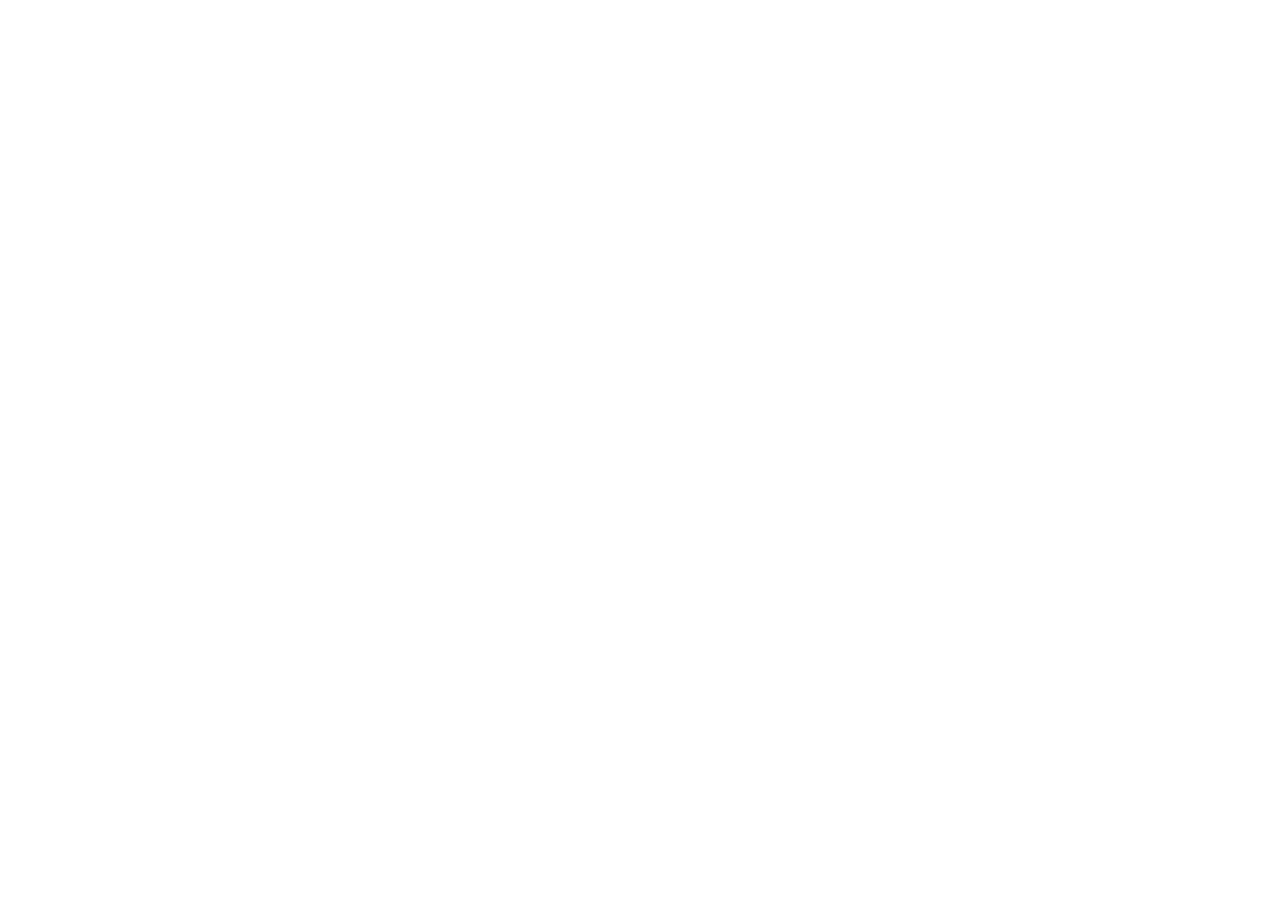
==== index.html @ 97f58878 "bootstrap tutorial set-up" ====
<!DOCTYPE html>
<html lang="en">

<head>
    <meta charset="UTF-8">
    <meta name="viewport" content="width=device-width, initial-scale=1.0">
    <link rel="stylesheet" href="./boostrap/bootstrap-5.3.8-dist/css/bootstrap.min.css">
    <title>Document</title>
</head>

<body>

    <script src="./boostrap/bootstrap-5.3.8-dist/js/bootstrap.bundle.min.js"></script>
</body>

</html>
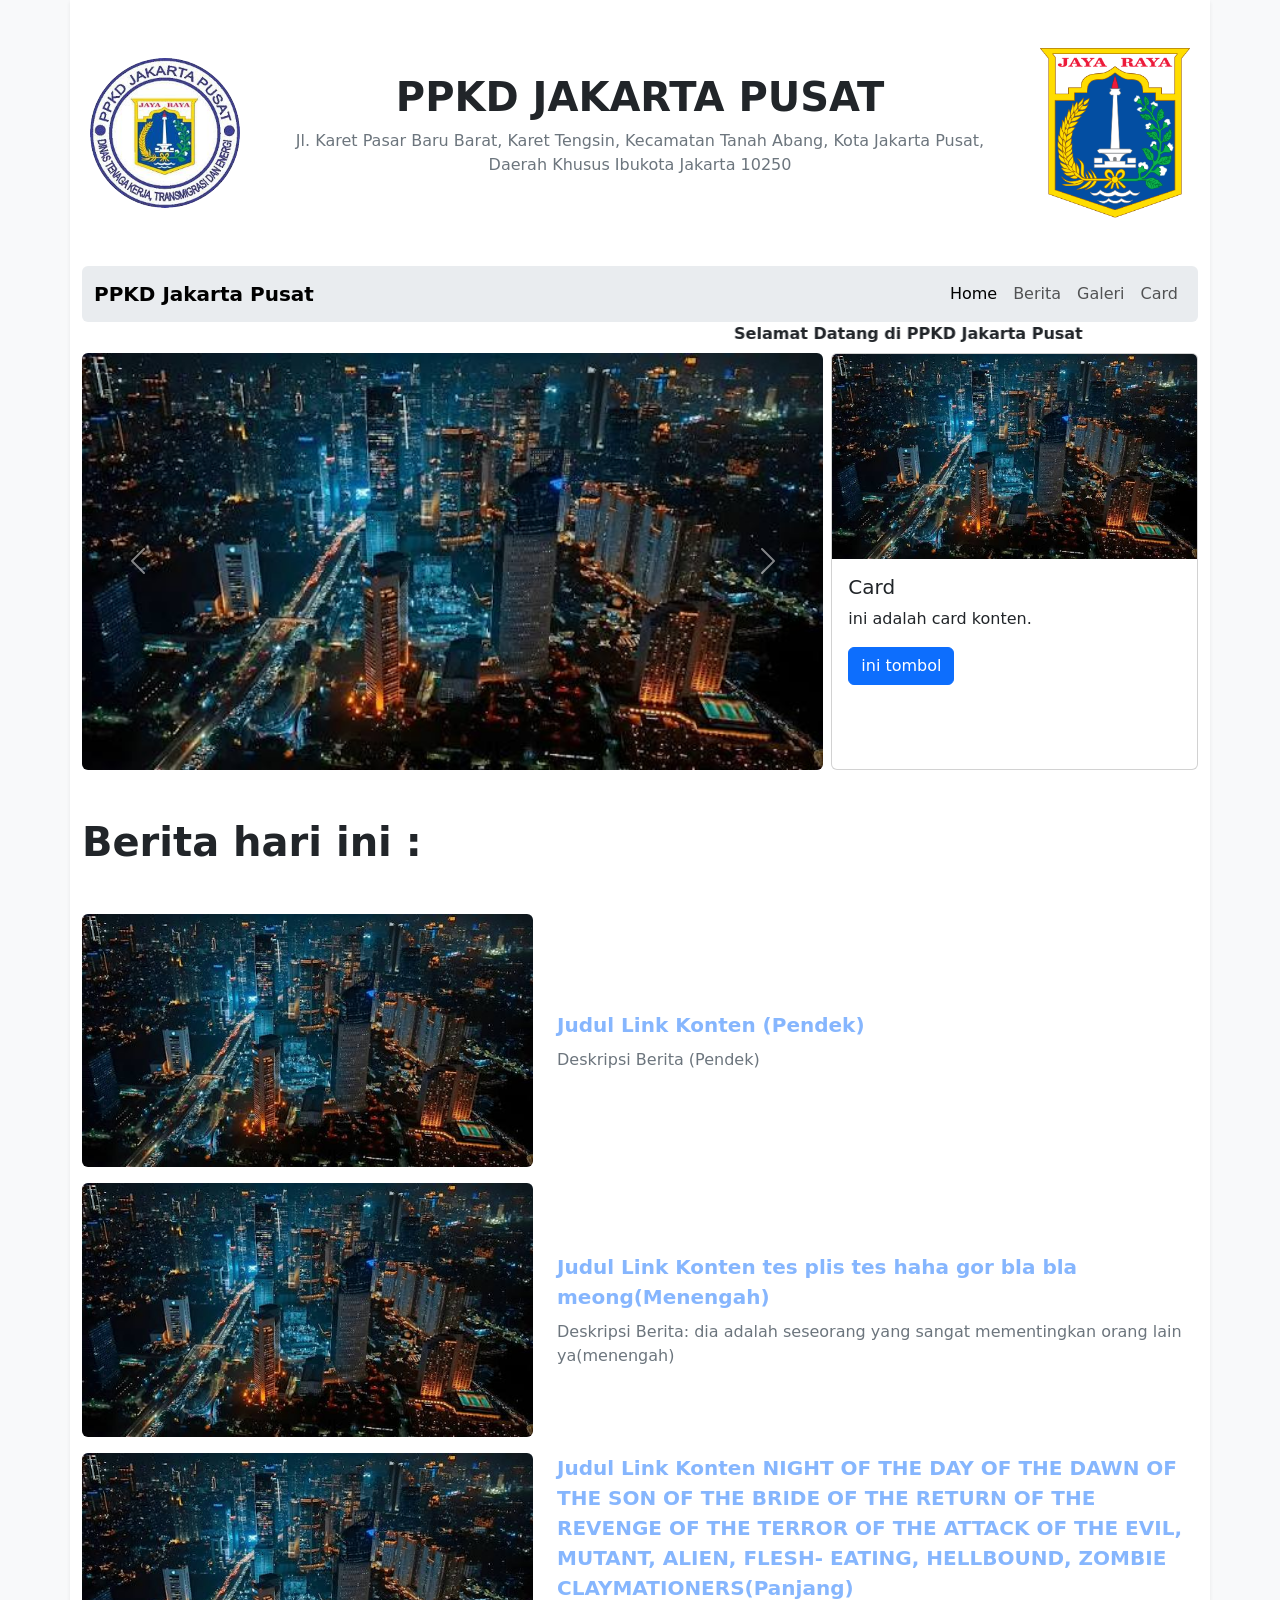
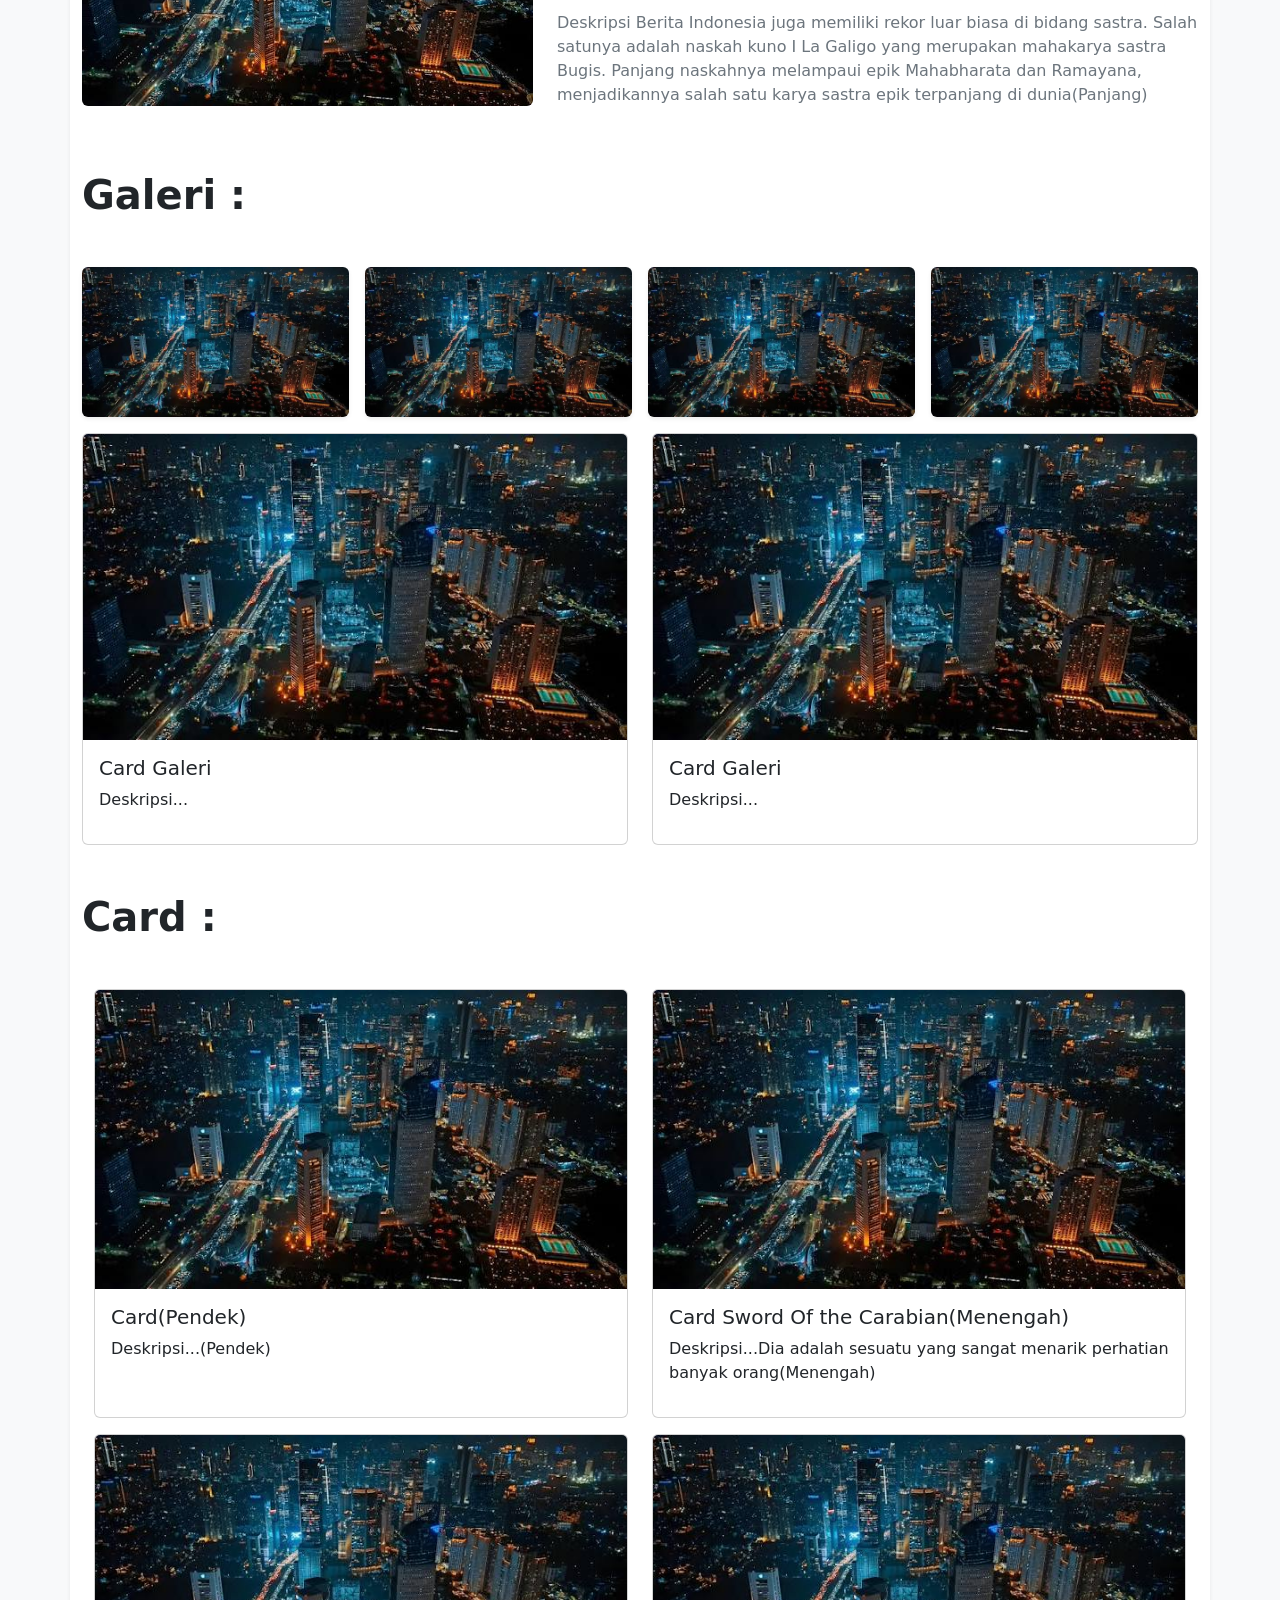
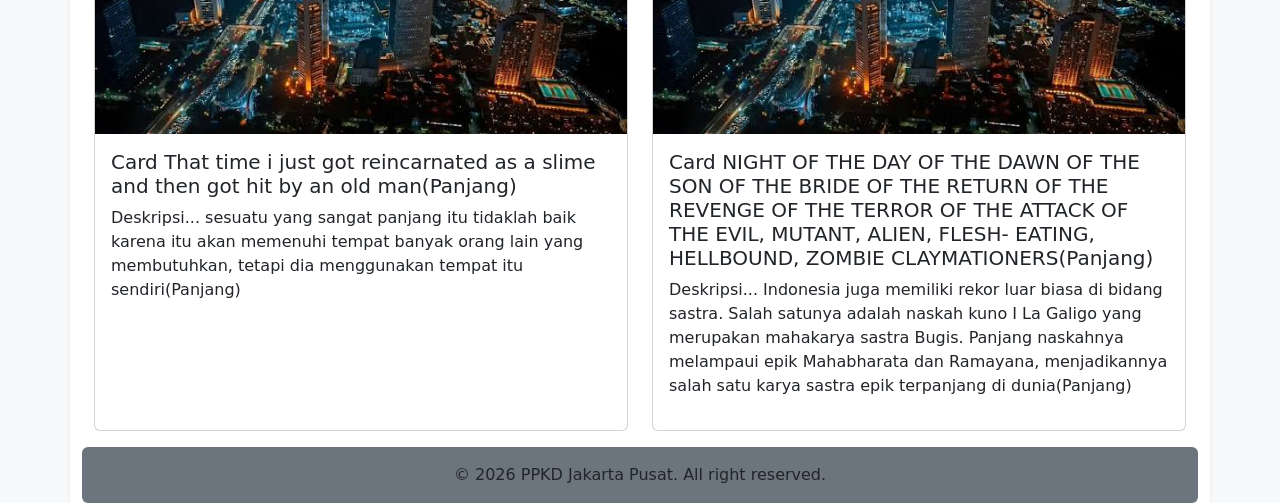
==== commit a279ad0e: "update" ====
--- a/index.html
+++ b/index.html
@@ -5,12 +5,279 @@
     <meta charset="UTF-8">
     <meta name="viewport" content="width=device-width, initial-scale=1.0">
     <link rel="stylesheet" href="./boostrap/bootstrap-5.3.8-dist/css/bootstrap.min.css">
+    <link rel="stylesheet" href="https://cdn.jsdelivr.net/npm/bootstrap-icons@1.13.1/font/bootstrap-icons.min.css">
+    <link rel="stylesheet" href="style.css">
     <title>Document</title>
 </head>
 
-<body>
+<body class="bg-light">
+    <div class="container bg-white shadow-sm">
+        <div class="row py-5 text-center align-items-center">
+            <div class="col-2">
+                <img class="img-fluid rounded-circle" src="./assets/ppkd.jpg" width="150" alt="">
+            </div>
+            <div class="col-8 address">
+                <h1 class="fw-bold">PPKD JAKARTA PUSAT</h1>
+                <p class="text-secondary">Jl. Karet Pasar Baru Barat, Karet Tengsin, Kecamatan Tanah Abang, Kota Jakarta
+                    Pusat, Daerah Khusus
+                    Ibukota Jakarta 10250</p>
+            </div>
+            <div class="col-2">
+                <img class="img-fluid" src="./assets/dki.webp" width="150" alt="">
+            </div>
+        </div>
+        <!-- ini navbar -->
+        <nav class="navbar navbar-expand-lg bg-body-secondary rounded sticky-top">
+            <div class="container-fluid">
+                <a class="navbar-brand fw-bold" href="#">PPKD Jakarta Pusat</a>
+                <button class="navbar-toggler" type="button" data-bs-toggle="collapse" data-bs-target="#navbarNav"
+                    aria-controls="navbarNav" aria-expanded="false" aria-label="Toggle navigation">
+                    <span class="navbar-toggler-icon"></span>
+                </button>
+                <div class="collapse navbar-collapse" id="navbarNav">
+                    <ul class="navbar-nav ms-auto">
+                        <li class="nav-item">
+                            <a class="nav-link active" aria-current="page" href="#">Home</a>
+                        </li>
+                        <li class="nav-item">
+                            <a class="nav-link" href="#berita">Berita</a>
+                        </li>
+                        <li class="nav-item">
+                            <a class="nav-link" href="#galeri">Galeri</a>
+                        </li>
+                        <li class="nav-item">
+                            <a class="nav-link" href="#card">Card</a>
+                        </li>
+                    </ul>
+                </div>
+            </div>
+        </nav>
+        <marquee id="" class="text-opacity-75 fw-semibold" behavior="alternate" direction="left">Selamat Datang di
+            PPKD
+            Jakarta
+            Pusat</marquee>
+        <div class="row g-2 align-items-stretch">
+            <div class=" col-md-8 d-flex">
+                <div id="carouselExampleAutoplaying" class="carousel slide w-100 h-100" data-bs-ride="carousel">
+                    <div class="carousel-inner h-100 rounded">
+                        <div class="carousel-item h-100 active">
+                            <img src="./assets/images.jpg" class="d-block w-100 h-100 object-fit-cover" alt="...">
+                        </div>
+                        <div class="carousel-item h-100">
+                            <img src="./assets/images.jpg" class="d-block w-100 h-100 object-fit-cover" alt="...">
+                        </div>
+                        <div class="carousel-item h-100">
+                            <img src="./assets/images.jpg" class="d-block w-100 h-100 object-fit-cover" alt="...">
+                        </div>
+                    </div>
+                    <button class="carousel-control-prev" type="button" data-bs-target="#carouselExampleAutoplaying"
+                        data-bs-slide="prev">
+                        <span class="carousel-control-prev-icon" aria-hidden="true"></span>
+                        <span class="visually-hidden">Previous</span>
+                    </button>
+                    <button class="carousel-control-next" type="button" data-bs-target="#carouselExampleAutoplaying"
+                        data-bs-slide="next">
+                        <span class="carousel-control-next-icon" aria-hidden="true"></span>
+                        <span class="visually-hidden">Next</span>
+                    </button>
+                </div>
+            </div>
+            <div class="col-md-4 d-flex">
+                <div class="card w-100">
+                    <img src="./assets/images.jpg" class="card-img-top" alt="...">
+                    <div class="card-body">
+                        <h5 class="card-title">Card</h5>
+                        <p class="card-text">ini adalah card konten.</p>
+                        <a href="#" class="btn btn-primary">ini tombol</a>
+                    </div>
+                </div>
+            </div>
+            <!-- <div class="col-md-4">
+                <div class="card">
+                    <div class="card-header">
+                        <h3 class="card-title">ini judul card</h3>
+                    </div>
+                    <div class="card-body">
+                        <p>tes konten bos</p>
+                    </div>
+                    <div class="card-footer">
+                        <p>ini footer dawg</p>
+                    </div>
+                </div>
+            </div> -->
+
+
+        </div>
+        <h3 id="berita" class="fw-bold fs-1 my-5 text-opacity-75">Berita hari ini :</h3>
+        <div class="d-flex flex-column">
+            <div class="row gy-2 d-flex align-items-center justify-content-center mb-3">
+                <div class="col-md-5">
+                    <img class="w-100 rounded" src="./assets/images.jpg" alt="">
+                </div>
+                <div class="col-md-7">
+                    <a href="#" class="fs-5 text-decoration-none fw-semibold text-primary text-opacity-50">Judul Link
+                        Konten (Pendek)</a><span class="text-secondary d-block mt-2 fs-6">Deskripsi Berita
+                        (Pendek)</span>
+                </div>
+            </div>
+            <div class="row gy-2 d-flex align-items-center justify-content-center mb-3">
+                <div class="col-md-5">
+                    <img class="w-100 rounded" src="./assets/images.jpg" alt="">
+                </div>
+                <div class="col-md-7">
+                    <a href="#" class="fs-5 text-decoration-none fw-semibold text-primary text-opacity-50">Judul Link
+                        Konten tes plis tes haha gor bla bla meong(Menengah)</a><span
+                        class="text-secondary d-block mt-2 fs-6">Deskripsi Berita: dia adalah seseorang yang sangat
+                        mementingkan orang lain ya(menengah)</span>
+                </div>
+            </div>
+            <div class="row gy-2 d-flex align-items-center justify-content-center mb-3">
+                <div class="col-md-5">
+                    <img class="w-100 rounded" src="./assets/images.jpg" alt="">
+                </div>
+                <div class="col-md-7">
+                    <a href="#" class="fs-5 text-decoration-none fw-semibold text-primary text-opacity-50">Judul Link
+                        Konten NIGHT OF THE DAY OF THE DAWN OF THE SON OF THE BRIDE OF THE RETURN OF THE REVENGE OF THE
+                        TERROR OF THE ATTACK OF THE
+                        EVIL, MUTANT, ALIEN, FLESH- EATING, HELLBOUND, ZOMBIE CLAYMATIONERS(Panjang)</a><span
+                        class="text-secondary d-block mt-2 fs-6">Deskripsi Berita Indonesia juga memiliki rekor luar
+                        biasa di bidang sastra. Salah satunya adalah naskah kuno I La Galigo yang merupakan
+                        mahakarya sastra Bugis. Panjang naskahnya melampaui epik Mahabharata dan Ramayana, menjadikannya
+                        salah satu karya sastra
+                        epik terpanjang di dunia(Panjang)</span>
+                </div>
+            </div>
+        </div>
+        <h3 id="galeri" class="fw-bold fs-1 my-5 text-opacity-75">Galeri :</h3>
+        <div class="row g-3 mb-3">
+            <div role="button" class="col-6 col-md-4 col-lg-3" data-bs-toggle="modal" data-bs-target="#staticBackdrop">
+                <img src="./assets/images.jpg" class="img-fluid rounded shadow-sm" alt="">
+            </div>
+
+            <div role="button" class="col-6 col-md-4 col-lg-3" data-bs-toggle="modal" data-bs-target="#staticBackdrop">
+                <img src="./assets/images.jpg" class="img-fluid rounded shadow-sm" alt="">
+            </div>
+
+            <div role="button" class="col-6 col-md-4 col-lg-3" data-bs-toggle="modal" data-bs-target="#staticBackdrop">
+                <img src="./assets/images.jpg" class="img-fluid rounded shadow-sm" alt="">
+            </div>
+
+            <div role="button" class="col-6 col-md-4 col-lg-3" data-bs-toggle="modal" data-bs-target="#staticBackdrop">
+                <img src="./assets/images.jpg" class="img-fluid rounded shadow-sm" alt="">
+            </div>
+        </div>
+        <div role="button" class="row g-4">
+            <div class="col-md-6">
+                <div class="card h-100">
+                    <img src="./assets/images.jpg" class="card-img-top" alt="">
+                    <div class="card-body">
+                        <h5>Card Galeri</h5>
+                        <p>Deskripsi...</p>
+                    </div>
+                </div>
+            </div>
+            <div class="col-md-6">
+                <div class="card h-100">
+                    <img src="./assets/images.jpg" class="card-img-top" alt="">
+                    <div class="card-body">
+                        <h5>Card Galeri</h5>
+                        <p>Deskripsi...</p>
+                    </div>
+                </div>
+            </div>
+        </div>
+        <h3 id="card" class="fw-bold fs-1 my-5 text-opacity-75">Card :</h3>
+        <div class="container d-flex flex-column">
+            <div role="button" class="row g-4 mb-3">
+                <div class="col-md-6">
+                    <div class="card h-100">
+                        <img src="./assets/images.jpg" class="card-img-top" alt="">
+                        <div class="card-body">
+                            <h5>Card(Pendek)</h5>
+                            <p>Deskripsi...(Pendek)</p>
+                        </div>
+                    </div>
+                </div>
+                <div class="col-md-6">
+                    <div class="card h-100">
+                        <img src="./assets/images.jpg" class="card-img-top" alt="">
+                        <div class="card-body">
+                            <h5>Card Sword Of the Carabian(Menengah)</h5>
+                            <p>Deskripsi...Dia adalah sesuatu yang sangat menarik perhatian banyak orang(Menengah)</p>
+                        </div>
+                    </div>
+                </div>
+            </div>
+            <div role="button" class="row g-4 mb-3">
+                <div class="col-md-6">
+                    <div class="card h-100">
+                        <img src="./assets/images.jpg" class="card-img-top" alt="">
+                        <div class="card-body">
+                            <h5>Card That time i just got reincarnated as a slime and then got hit by an old
+                                man(Panjang)</h5>
+                            <p>Deskripsi... sesuatu yang sangat panjang itu tidaklah baik karena itu akan memenuhi
+                                tempat banyak orang lain yang membutuhkan, tetapi dia menggunakan tempat itu
+                                sendiri(Panjang)</p>
+                        </div>
+                    </div>
+                </div>
+                <div class="col-md-6">
+                    <div class="card h-100">
+                        <img src="./assets/images.jpg" class="card-img-top" alt="">
+                        <div class="card-body">
+                            <h5>Card NIGHT OF THE DAY OF THE DAWN OF THE SON OF THE BRIDE OF THE RETURN OF THE
+                                REVENGE OF THE TERROR OF THE ATTACK OF THE
+                                EVIL, MUTANT, ALIEN, FLESH- EATING, HELLBOUND, ZOMBIE CLAYMATIONERS(Panjang)</h5>
+                            <p>Deskripsi... Indonesia juga memiliki rekor luar biasa di bidang sastra. Salah satunya
+                                adalah naskah kuno I La Galigo yang merupakan
+                                mahakarya sastra Bugis. Panjang naskahnya melampaui epik Mahabharata dan Ramayana,
+                                menjadikannya salah satu karya sastra
+                                epik terpanjang di dunia(Panjang)</p>
+                        </div>
+                    </div>
+                </div>
+            </div>
+        </div>
+
+
+
+
+
+
+
+
+
+
+
+
+        <!-- Modal -->
+        <div class="modal fade" id="staticBackdrop" data-bs-backdrop="static" data-bs-keyboard="false" tabindex="-1"
+            aria-labelledby="staticBackdropLabel" aria-hidden="true">
+            <div class="modal-dialog modal-dialog-centered">
+                <div class="modal-content">
+                    <div class="modal-header">
+                        <h1 class="modal-title fs-5" id="staticBackdropLabel">Gambar Galeri</h1>
+                        <button type="button" class="btn-close" data-bs-dismiss="modal" aria-label="Close"></button>
+                    </div>
+                    <div class="modal-body">
+                        <img src="./assets/images.jpg" class="card-img-top" alt="">
+                    </div>
+                    <div class="modal-footer">
+                        <button type="button" class="btn btn-secondary" data-bs-dismiss="modal">Close</button>
+                    </div>
+                </div>
+            </div>
+        </div>
+
+        <footer class="bg-secondary py-3 text-center w-100 rounded">
+            © 2026 PPKD Jakarta Pusat. All right reserved.
+        </footer>
+
+    </div>
+
 
     <script src="./boostrap/bootstrap-5.3.8-dist/js/bootstrap.bundle.min.js"></script>
+    <script src="script.js"></script>
 </body>
 
 </html>
--- a/style.css
+++ b/style.css
@@ -0,0 +1,23 @@
+/* ukuran mobile */
+@media (max-width: 600px) {
+  .address h1 {
+    font-size: 15px;
+  }
+  .address p {
+    font-size: 10px;
+  }
+}
+
+/* .carousel-item img {
+  height: 500px;
+  object-fit: cover;
+  width: 100%;
+} */
+
+.carousel {
+  aspect-ratio: 16 / 9;
+}
+
+html {
+  scroll-padding-top: 80px;
+}
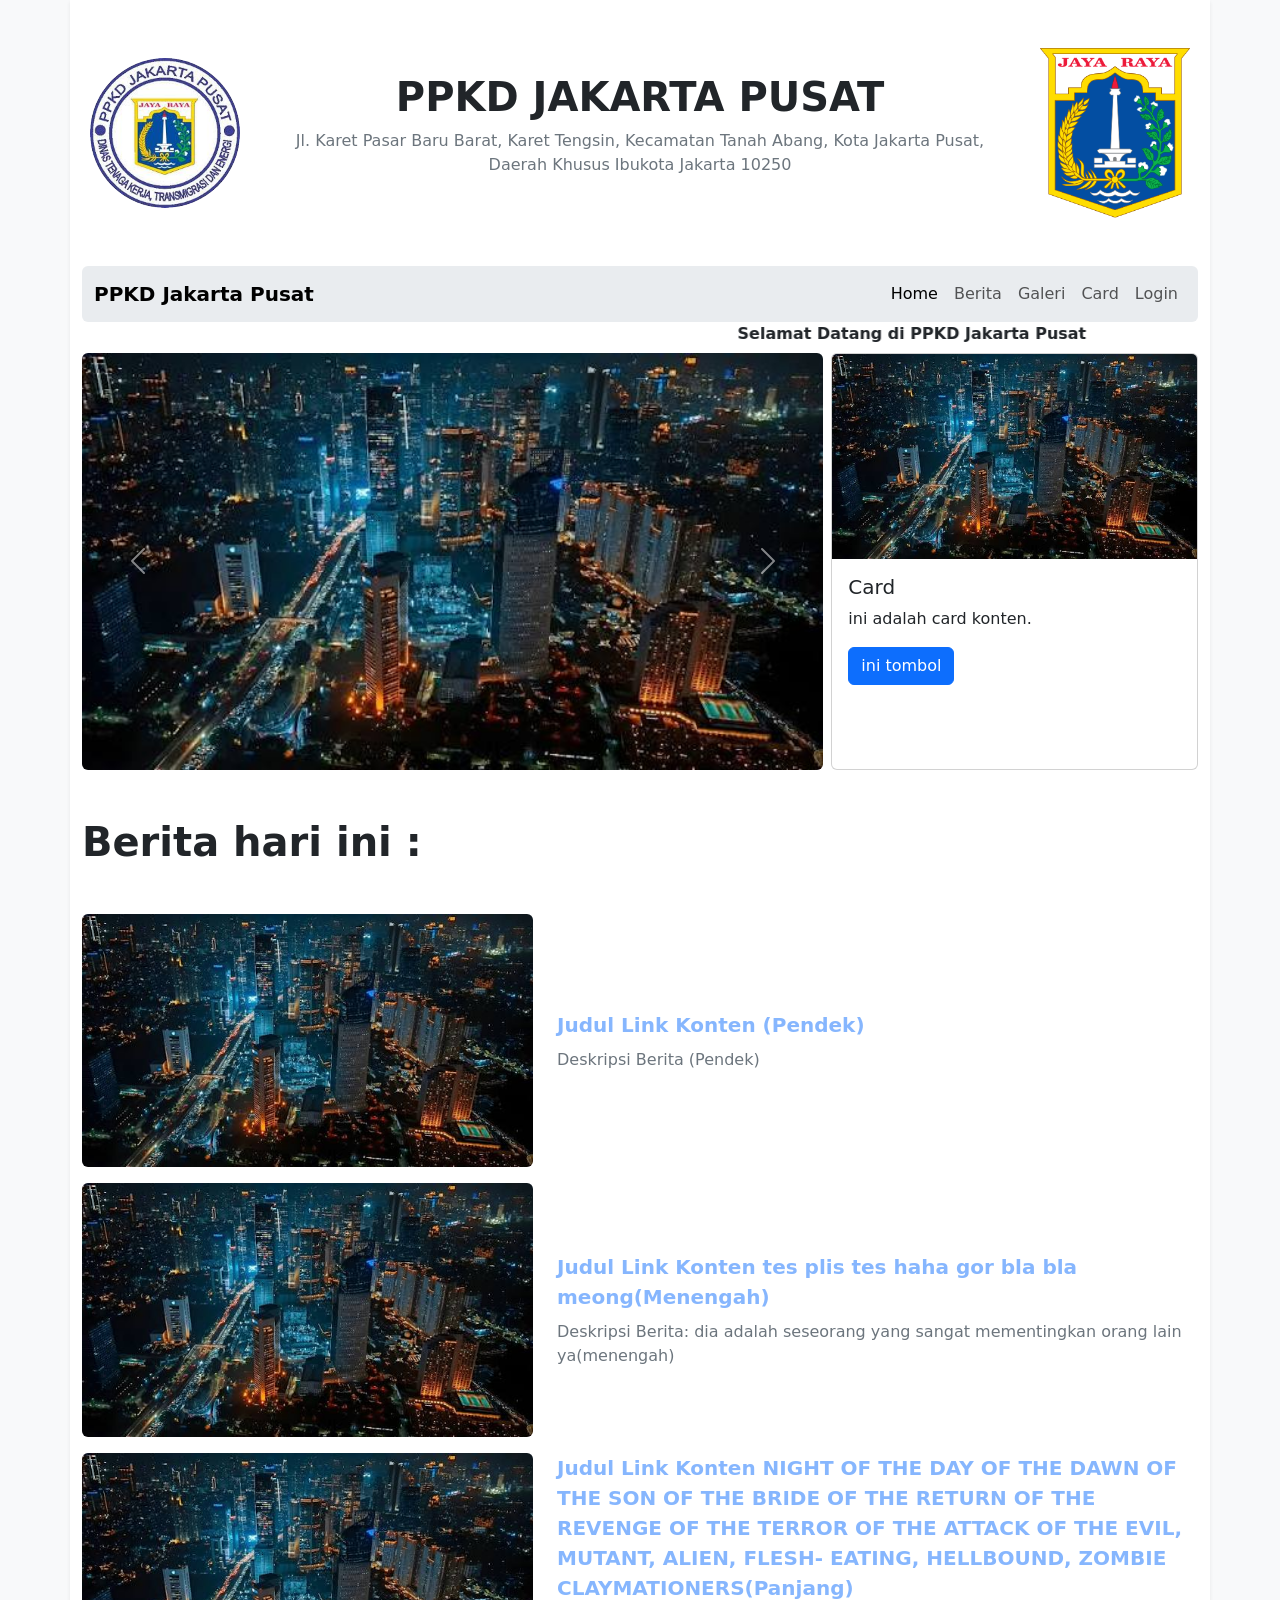
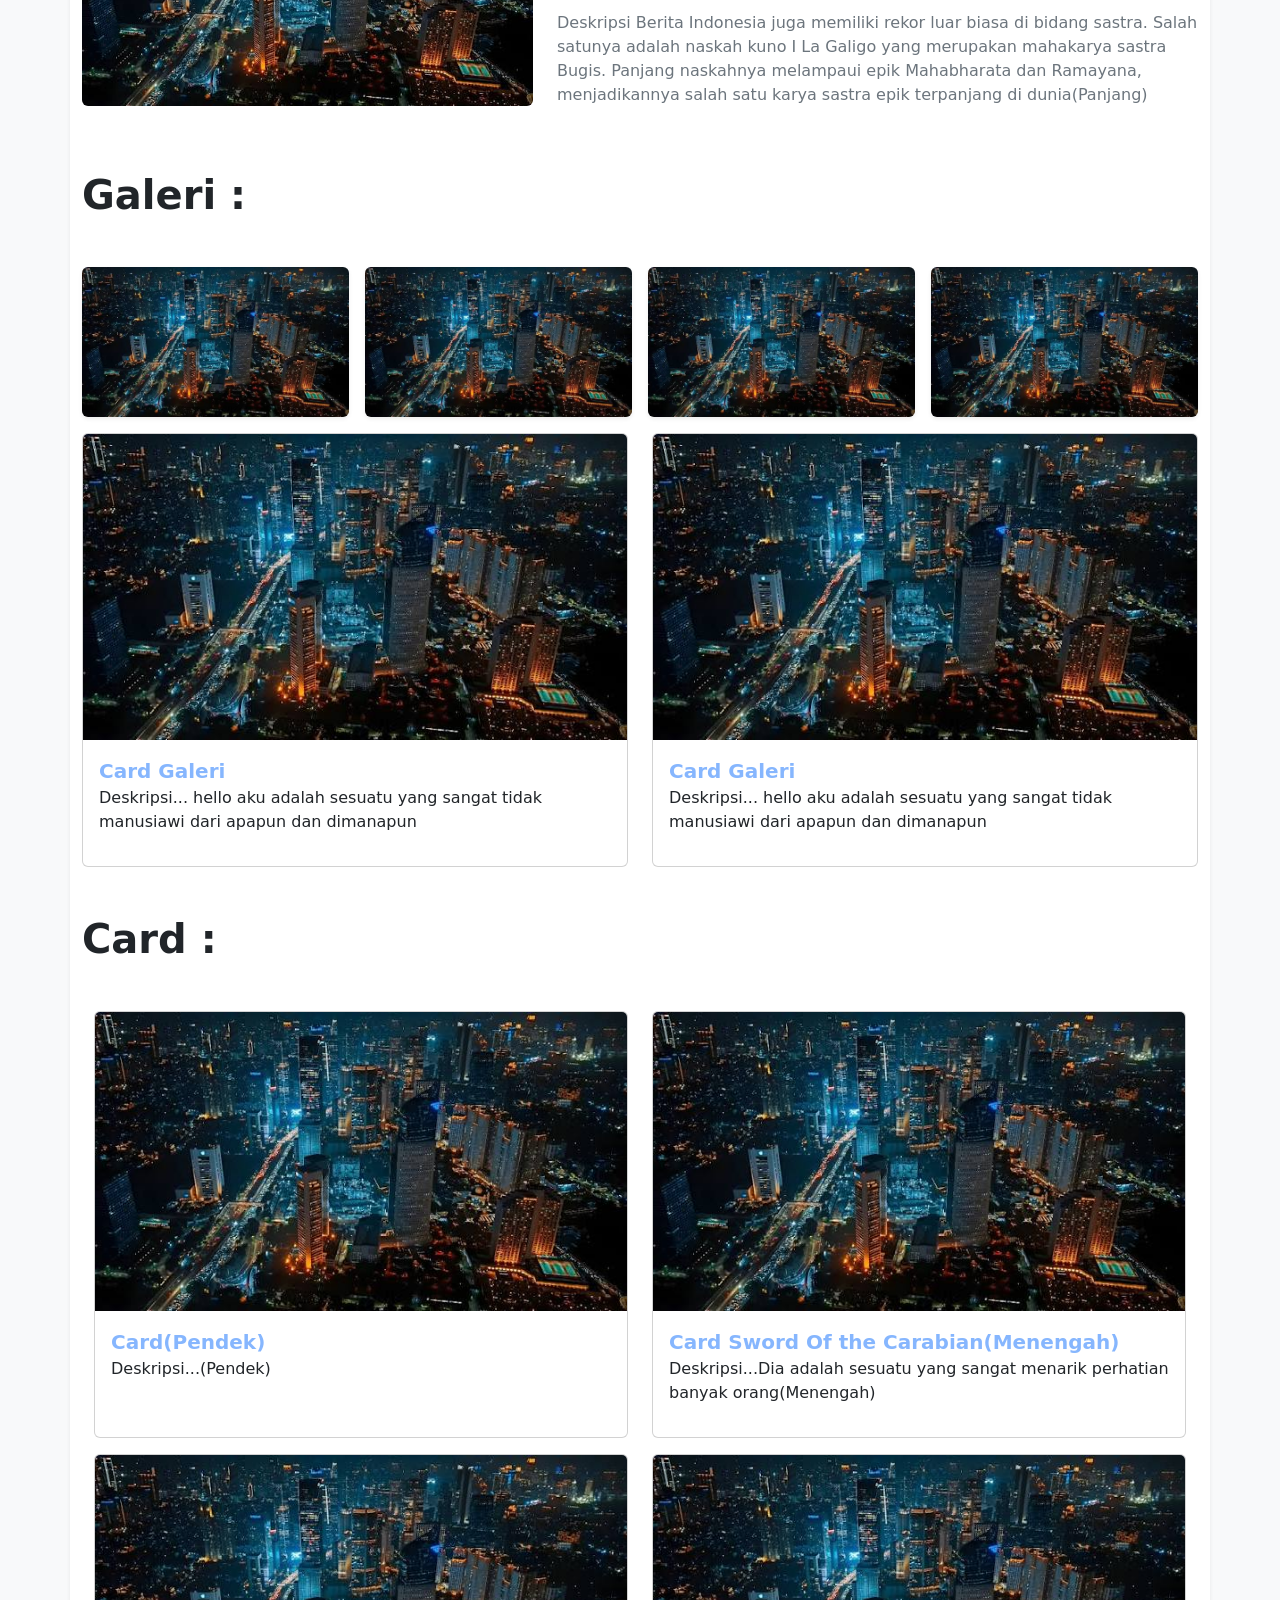
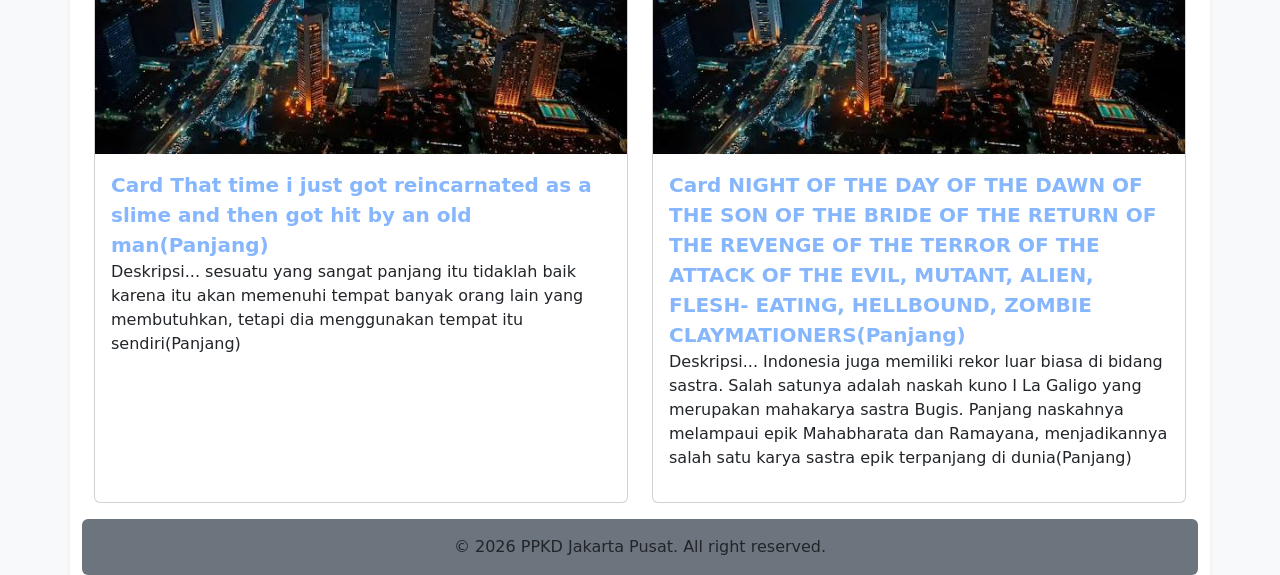
==== commit 4744389a: "another update for login stuff" ====
--- a/index.html
+++ b/index.html
@@ -47,6 +47,9 @@
                         </li>
                         <li class="nav-item">
                             <a class="nav-link" href="#card">Card</a>
+                        </li>
+                        <li class="nav-item">
+                            <a class="nav-link" href="./login.html">Login</a>
                         </li>
                     </ul>
                 </div>
@@ -171,8 +174,10 @@
                 <div class="card h-100">
                     <img src="./assets/images.jpg" class="card-img-top" alt="">
                     <div class="card-body">
-                        <h5>Card Galeri</h5>
-                        <p>Deskripsi...</p>
+                        <a href="#" class="fs-5 text-decoration-none fw-semibold text-primary text-opacity-50">Card
+                            Galeri</a>
+                        <p>Deskripsi... hello aku adalah sesuatu yang sangat tidak manusiawi dari apapun dan dimanapun
+                        </p>
                     </div>
                 </div>
             </div>
@@ -180,8 +185,10 @@
                 <div class="card h-100">
                     <img src="./assets/images.jpg" class="card-img-top" alt="">
                     <div class="card-body">
-                        <h5>Card Galeri</h5>
-                        <p>Deskripsi...</p>
+                        <a href="#" class="fs-5 text-decoration-none fw-semibold text-primary text-opacity-50">Card
+                            Galeri</a>
+                        <p>Deskripsi... hello aku adalah sesuatu yang sangat tidak manusiawi dari apapun dan dimanapun
+                        </p>
                     </div>
                 </div>
             </div>
@@ -193,7 +200,8 @@
                     <div class="card h-100">
                         <img src="./assets/images.jpg" class="card-img-top" alt="">
                         <div class="card-body">
-                            <h5>Card(Pendek)</h5>
+                            <a href="#"
+                                class="fs-5 text-decoration-none fw-semibold text-primary text-opacity-50">Card(Pendek)</a>
                             <p>Deskripsi...(Pendek)</p>
                         </div>
                     </div>
@@ -202,7 +210,8 @@
                     <div class="card h-100">
                         <img src="./assets/images.jpg" class="card-img-top" alt="">
                         <div class="card-body">
-                            <h5>Card Sword Of the Carabian(Menengah)</h5>
+                            <a href="#" class="fs-5 text-decoration-none fw-semibold text-primary text-opacity-50">Card
+                                Sword Of the Carabian(Menengah)</a>
                             <p>Deskripsi...Dia adalah sesuatu yang sangat menarik perhatian banyak orang(Menengah)</p>
                         </div>
                     </div>
@@ -213,8 +222,9 @@
                     <div class="card h-100">
                         <img src="./assets/images.jpg" class="card-img-top" alt="">
                         <div class="card-body">
-                            <h5>Card That time i just got reincarnated as a slime and then got hit by an old
-                                man(Panjang)</h5>
+                            <a href="#" class="fs-5 text-decoration-none fw-semibold text-primary text-opacity-50">Card
+                                That time i just got reincarnated as a slime and then got hit by an old
+                                man(Panjang)</a>
                             <p>Deskripsi... sesuatu yang sangat panjang itu tidaklah baik karena itu akan memenuhi
                                 tempat banyak orang lain yang membutuhkan, tetapi dia menggunakan tempat itu
                                 sendiri(Panjang)</p>
@@ -225,9 +235,10 @@
                     <div class="card h-100">
                         <img src="./assets/images.jpg" class="card-img-top" alt="">
                         <div class="card-body">
-                            <h5>Card NIGHT OF THE DAY OF THE DAWN OF THE SON OF THE BRIDE OF THE RETURN OF THE
+                            <a href="#" class="fs-5 text-decoration-none fw-semibold text-primary text-opacity-50">Card
+                                NIGHT OF THE DAY OF THE DAWN OF THE SON OF THE BRIDE OF THE RETURN OF THE
                                 REVENGE OF THE TERROR OF THE ATTACK OF THE
-                                EVIL, MUTANT, ALIEN, FLESH- EATING, HELLBOUND, ZOMBIE CLAYMATIONERS(Panjang)</h5>
+                                EVIL, MUTANT, ALIEN, FLESH- EATING, HELLBOUND, ZOMBIE CLAYMATIONERS(Panjang)</a>
                             <p>Deskripsi... Indonesia juga memiliki rekor luar biasa di bidang sastra. Salah satunya
                                 adalah naskah kuno I La Galigo yang merupakan
                                 mahakarya sastra Bugis. Panjang naskahnya melampaui epik Mahabharata dan Ramayana,
